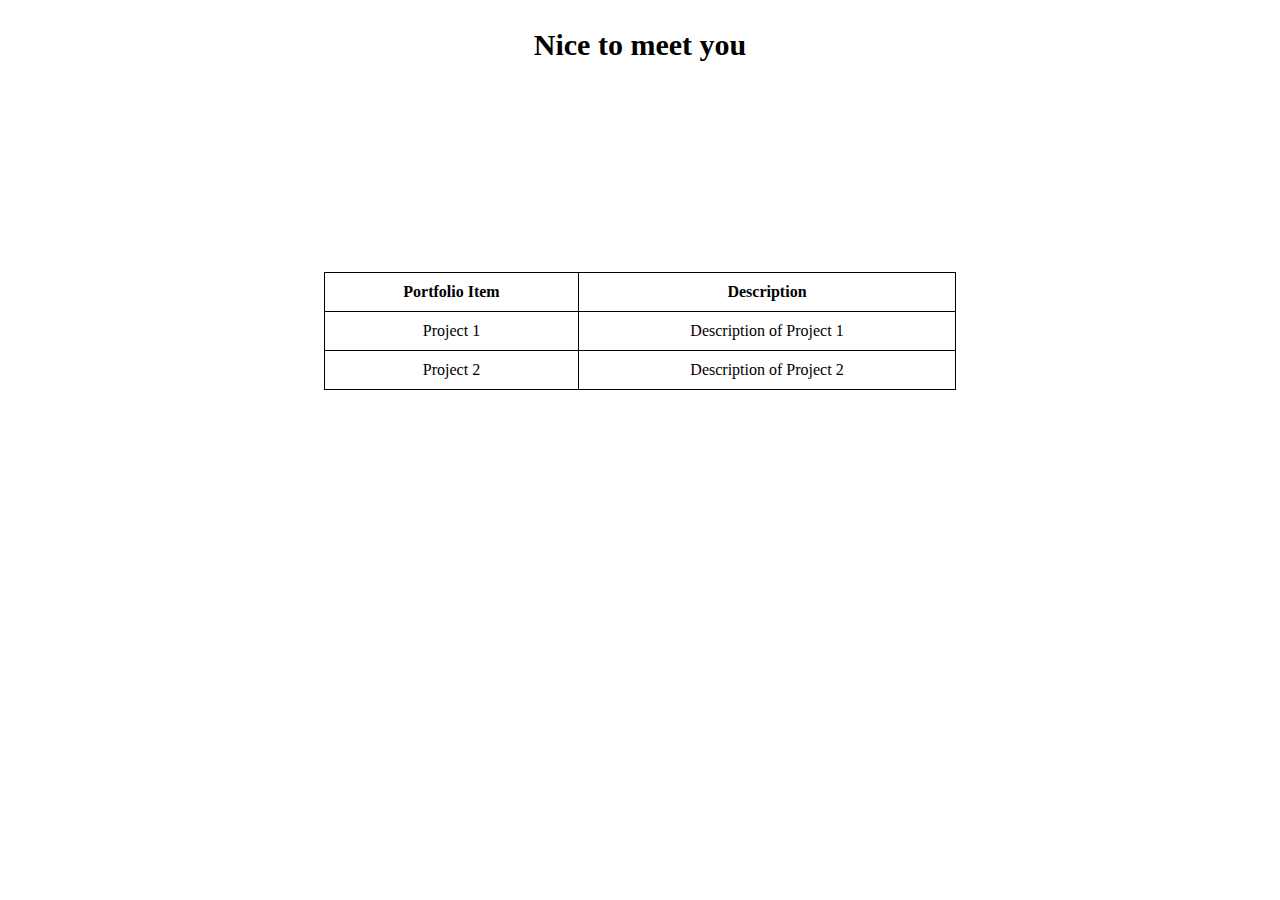
==== second_page.html @ d436407f "second_page done" ====
<!DOCTYPE html>
<html lang="en">
<head>
    <meta charset="UTF-8">
    <meta name="viewport" content="width=device-width, initial-scale=1.0">
    <title>Beauty Styles</title>
    <link rel="stylesheet" href="/css/pagesStyle/second_page.css" />

<style>
      
    </style>
</head>
<body>
    <header class="header">
        Nice to meet you
    </header>
    <table>
        <thead>
            <tr>
                <th>Portfolio Item</th>
                <th>Description</th>
            </tr>
        </thead>
        <tbody>
            <tr>
                <td>Project 1</td>
                <td>Description of Project 1</td>
            </tr>
            <tr>
                <td>Project 2</td>
                <td>Description of Project 2</td>
            </tr>
        </tbody>
    </table>
</body>
</html>
---- css/pagesStyle/second_page.css ----
.header {
    text-align: center;
    padding: 20px;
    font-size: 30px;
    font-weight: bold;
    margin-bottom: 15%;
}

table {
    margin: 0 auto;
    width: 50%; 
}

table, th, td {
    border: 1px solid black;
    border-collapse: collapse;
    padding: 10px;
    text-align: center;
}
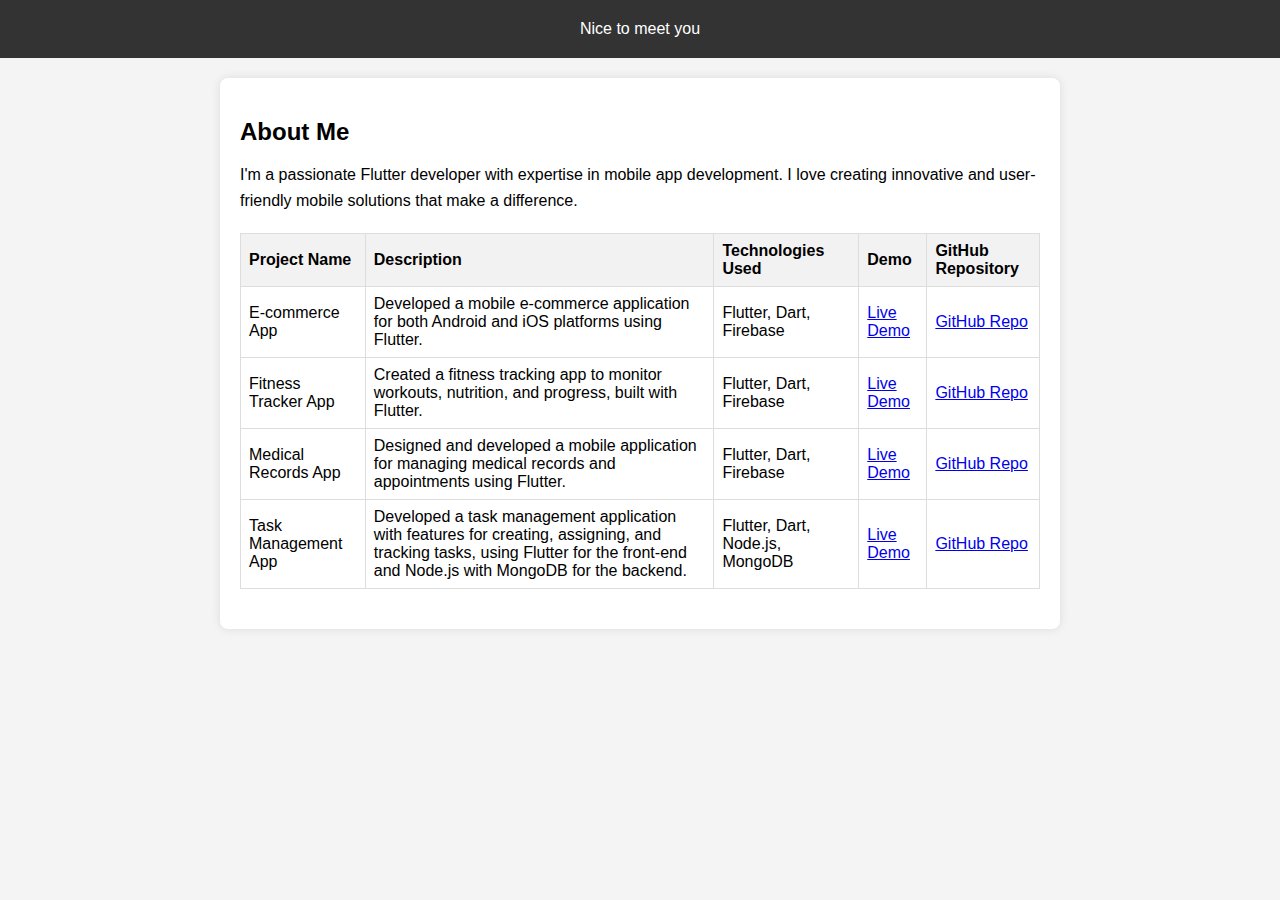
==== commit 66d7b6f3: "last modification on the 2 pages" ====
--- a/second_page.html
+++ b/second_page.html
@@ -3,7 +3,7 @@
 <head>
     <meta charset="UTF-8">
     <meta name="viewport" content="width=device-width, initial-scale=1.0">
-    <title>Beauty Styles</title>
+    <title>Flutter Portfolio</title>
     <link rel="stylesheet" href="/css/pagesStyle/second_page.css" />
 
 <style>
@@ -14,23 +14,51 @@
     <header class="header">
         Nice to meet you
     </header>
+    <div class="container">
+        <section id="about">
+          <h2>About Me</h2>
+          <p>I'm a passionate Flutter developer with expertise in mobile app development. I love creating innovative and user-friendly mobile solutions that make a difference.</p>
+        </section>
     <table>
         <thead>
-            <tr>
-                <th>Portfolio Item</th>
-                <th>Description</th>
-            </tr>
+          <tr>
+            <th>Project Name</th>
+            <th>Description</th>
+            <th>Technologies Used</th>
+            <th>Demo</th>
+            <th>GitHub Repository</th>
+          </tr>
         </thead>
         <tbody>
-            <tr>
-                <td>Project 1</td>
-                <td>Description of Project 1</td>
-            </tr>
-            <tr>
-                <td>Project 2</td>
-                <td>Description of Project 2</td>
-            </tr>
+          <tr>
+            <td>E-commerce App</td>
+            <td>Developed a mobile e-commerce application for both Android and iOS platforms using Flutter.</td>
+            <td>Flutter, Dart, Firebase</td>
+            <td><a href="https://example.com">Live Demo</a></td>
+            <td><a href="https://github.com/">GitHub Repo</a></td>
+          </tr>
+          <tr>
+            <td>Fitness Tracker App</td>
+            <td>Created a fitness tracking app to monitor workouts, nutrition, and progress, built with Flutter.</td>
+            <td>Flutter, Dart, Firebase</td>
+            <td><a href="https://example.com">Live Demo</a></td>
+            <td><a href="https://github.com/e">GitHub Repo</a></td>
+          </tr>
+          <tr>
+            <td>Medical Records App</td>
+            <td>Designed and developed a mobile application for managing medical records and appointments using Flutter.</td>
+            <td>Flutter, Dart, Firebase</td>
+            <td><a href="https://example.com">Live Demo</a></td>
+            <td><a href="https://github.com/">GitHub Repo</a></td>
+          </tr>
+          <tr>
+            <td>Task Management App</td>
+            <td>Developed a task management application with features for creating, assigning, and tracking tasks, using Flutter for the front-end and Node.js with MongoDB for the backend.</td>
+            <td>Flutter, Dart, Node.js, MongoDB</td>
+            <td><a href="https://example.com">Live Demo</a></td>
+            <td><a href="https://github.com/">GitHub Repo</a></td>
+          </tr>
         </tbody>
-    </table>
+      </table>
 </body>
 </html>
--- a/css/pagesStyle/second_page.css
+++ b/css/pagesStyle/second_page.css
@@ -1,19 +1,59 @@
-.header {
+body {
+    font-family: Arial, sans-serif;
+    margin: 0;
+    padding: 0;
+    background-color: #f4f4f4;
+  }
+  header {
+    background-color: #333;
+    color: #fff;
+    padding: 20px;
     text-align: center;
+  }
+  .container {
+    max-width: 800px;
+    margin: 20px auto;
     padding: 20px;
-    font-size: 30px;
-    font-weight: bold;
-    margin-bottom: 15%;
-}
-
-table {
-    margin: 0 auto;
-    width: 50%; 
-}
-
-table, th, td {
-    border: 1px solid black;
+    background-color: #fff;
+    border-radius: 8px;
+    box-shadow: 0 0 10px rgba(0, 0, 0, 0.1);
+  }
+  h1 {
+    font-size: 36px;
+    margin-bottom: 20px;
+  }
+  h2 {
+    font-size: 24px;
+    margin-bottom: 10px;
+  }
+  p {
+    line-height: 1.6;
+    margin-bottom: 20px;
+  }
+  table {
+    width: 100%;
     border-collapse: collapse;
-    padding: 10px;
-    text-align: center;
-}+    margin-bottom: 20px;
+  }
+  th, td {
+    border: 1px solid #ddd;
+    padding: 8px;
+    text-align: left;
+  }
+  th {
+    background-color: #f2f2f2;
+  }
+  .project-links a {
+    display: inline-block;
+    margin-right: 10px;
+    text-decoration: none;
+    color: #333;
+    padding: 5px 10px;
+    border: 1px solid #333;
+    border-radius: 4px;
+    transition: background-color 0.3s ease;
+  }
+  .project-links a:hover {
+    background-color: #333;
+    color: #fff;
+  }